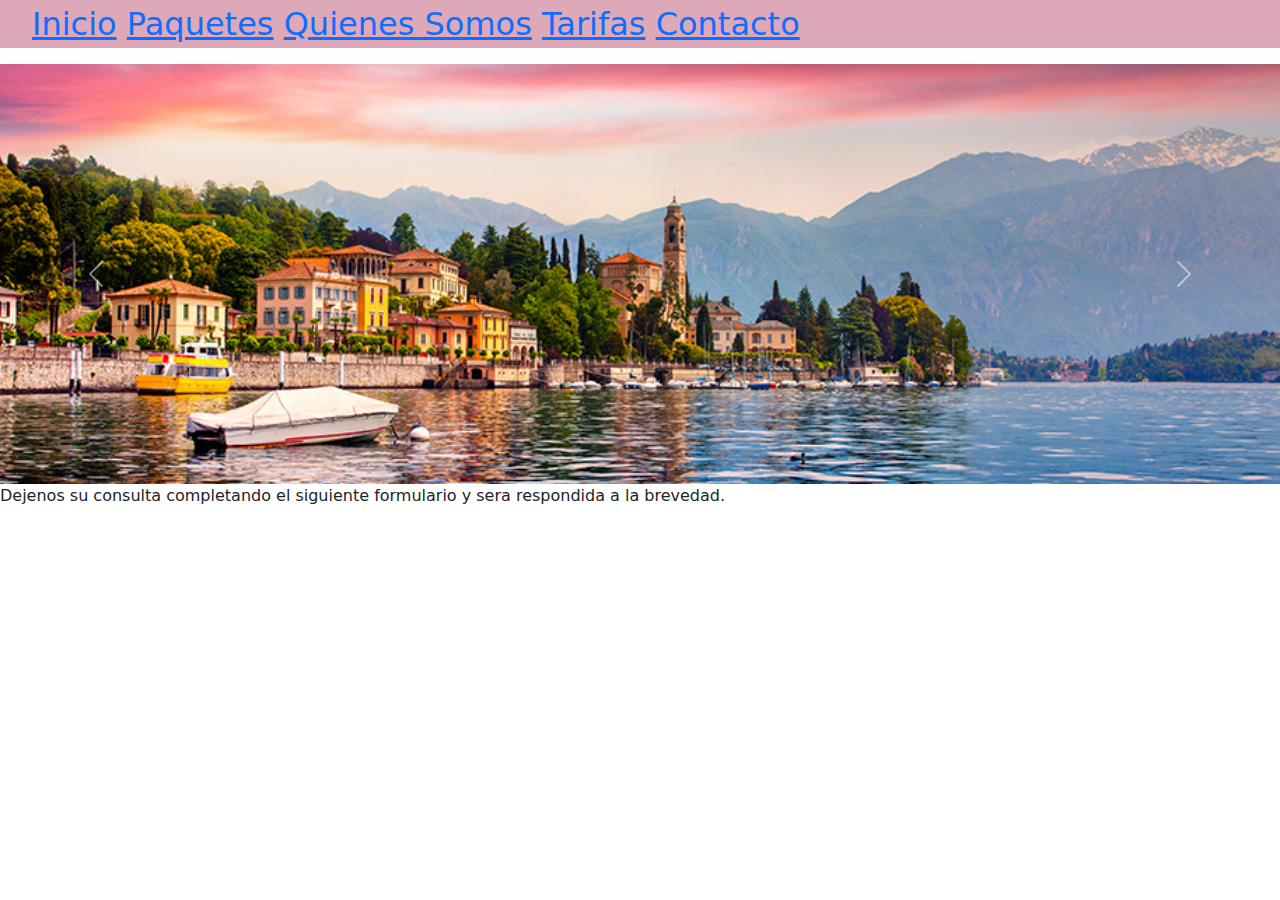
==== paginas/contacto.html @ 1ba6cf1e "Agregue mis html a mi repositorio de git" ====
<!DOCTYPE html>
<html lang="en">
    <head>
        <meta charset="UTF-8">
        <meta http-equiv="X-UA-Compatible" content="IE=edge">
        <meta name="viewport" content="width=device-width, initial-scale=1.0">
        <link rel="icon" href="../assets/Mi proyecto.png">
        <link rel="stylesheet" href="	https://cdn.jsdelivr.net/npm/bootstrap@5.3.0-alpha3/dist/css/bootstrap.min.css">
        <link rel="stylesheet" href="../css/style.css">
        <link rel="preconnect" href="https://fonts.googleapis.com">
        <link rel="preconnect" href="https://fonts.gstatic.com" crossorigin>
        <link href="https://fonts.googleapis.com/css2?family=Lora&display=swap" rel="stylesheet">
        <title>Contacto</title>
    </head>
<body>

    <header>
        <nav>
            <ul>
                <li><a href="../index.html">Inicio</a></li>
                <li><a href="paquetes.html">Paquetes</a></li>
                <li><a href="quienessomos.html">Quienes Somos</a></li>
                <li><a href="tarifas.html">Tarifas</a></li>
                <li><a href="contacto.html">Contacto</a></li>
                
            </ul>
       </nav>



    </header>

    <main>
      <div id="carouselExample" class="carousel slide">
        <div class="carousel-inner">
          <div class="carousel-item active">
            <img src="../assets/horizontal 1.jpg" class="d-block w-100" alt="active">
          </div>
          <div class="carousel-item">
            <img src="../assets/horizontal 2.jpg" class="d-block w-100" alt="...">
          </div>
          <div class="carousel-item">
            <img src="../assets/horizontal 4.jpg" class="d-block w-100" alt="...">
          </div>
        </div>
        <button class="carousel-control-prev" type="button" data-bs-target="#carouselExample" data-bs-slide="prev">
          <span class="carousel-control-prev-icon" aria-hidden="true"></span>
          <span class="visually-hidden">Previous</span>
        </button>
        <button class="carousel-control-next" type="button" data-bs-target="#carouselExample" data-bs-slide="next">
          <span class="carousel-control-next-icon" aria-hidden="true"></span>
          <span class="visually-hidden">Next</span>
        </button>
      </div>
        <p>Dejenos su consulta completando el siguiente formulario y sera respondida a la brevedad.</p>




    </main>

    <footer>



    </footer>




    <script src="	https://cdn.jsdelivr.net/npm/bootstrap@5.3.0-alpha3/dist/js/bootstrap.bundle.min.js"></script>
</body>
</html>
---- css/style.css ----
header{
    background-color: rgb(221, 168, 183);
    text-align: left;
    font-size: 32px
    
    
}

ul{
    list-style-type: none;
}
li{
    display: inline-block;
}

h1{
    text-align: center;
    font-size: 2rem;
    color: black;
}

h2{
    font-size: 1,5rem;
    background-color: rgb(188, 104, 104);
    padding: 5rem;
    border: 5px solid black;
}

footer{
    background-color: rgb(221, 168, 183);
}
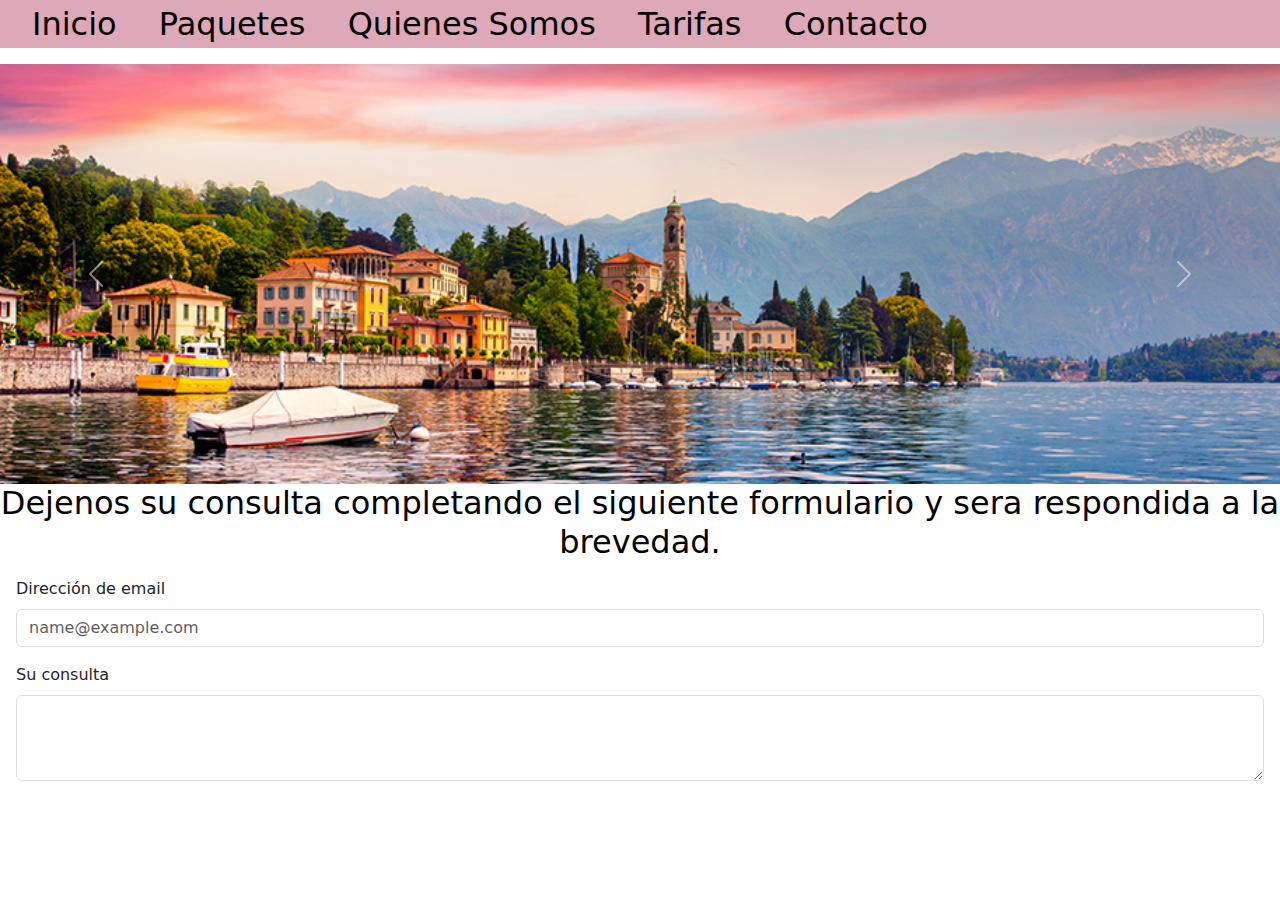
==== commit 7bc3a107: "Add files via upload" ====
--- a/paginas/contacto.html
+++ b/paginas/contacto.html
@@ -1,73 +1,83 @@
-<!DOCTYPE html>
-<html lang="en">
-    <head>
-        <meta charset="UTF-8">
-        <meta http-equiv="X-UA-Compatible" content="IE=edge">
-        <meta name="viewport" content="width=device-width, initial-scale=1.0">
-        <link rel="icon" href="../assets/Mi proyecto.png">
-        <link rel="stylesheet" href="	https://cdn.jsdelivr.net/npm/bootstrap@5.3.0-alpha3/dist/css/bootstrap.min.css">
-        <link rel="stylesheet" href="../css/style.css">
-        <link rel="preconnect" href="https://fonts.googleapis.com">
-        <link rel="preconnect" href="https://fonts.gstatic.com" crossorigin>
-        <link href="https://fonts.googleapis.com/css2?family=Lora&display=swap" rel="stylesheet">
-        <title>Contacto</title>
-    </head>
-<body>
-
-    <header>
-        <nav>
-            <ul>
-                <li><a href="../index.html">Inicio</a></li>
-                <li><a href="paquetes.html">Paquetes</a></li>
-                <li><a href="quienessomos.html">Quienes Somos</a></li>
-                <li><a href="tarifas.html">Tarifas</a></li>
-                <li><a href="contacto.html">Contacto</a></li>
-                
-            </ul>
-       </nav>
-
-
-
-    </header>
-
-    <main>
-      <div id="carouselExample" class="carousel slide">
-        <div class="carousel-inner">
-          <div class="carousel-item active">
-            <img src="../assets/horizontal 1.jpg" class="d-block w-100" alt="active">
-          </div>
-          <div class="carousel-item">
-            <img src="../assets/horizontal 2.jpg" class="d-block w-100" alt="...">
-          </div>
-          <div class="carousel-item">
-            <img src="../assets/horizontal 4.jpg" class="d-block w-100" alt="...">
-          </div>
-        </div>
-        <button class="carousel-control-prev" type="button" data-bs-target="#carouselExample" data-bs-slide="prev">
-          <span class="carousel-control-prev-icon" aria-hidden="true"></span>
-          <span class="visually-hidden">Previous</span>
-        </button>
-        <button class="carousel-control-next" type="button" data-bs-target="#carouselExample" data-bs-slide="next">
-          <span class="carousel-control-next-icon" aria-hidden="true"></span>
-          <span class="visually-hidden">Next</span>
-        </button>
-      </div>
-        <p>Dejenos su consulta completando el siguiente formulario y sera respondida a la brevedad.</p>
-
-
-
-
-    </main>
-
-    <footer>
-
-
-
-    </footer>
-
-
-
-
-    <script src="	https://cdn.jsdelivr.net/npm/bootstrap@5.3.0-alpha3/dist/js/bootstrap.bundle.min.js"></script>
-</body>
+<!DOCTYPE html>
+<html lang="en">
+    <head>
+        <meta charset="UTF-8">
+        <meta http-equiv="X-UA-Compatible" content="IE=edge">
+        <meta name="viewport" content="width=device-width, initial-scale=1.0">
+        <link rel="icon" href="../assets/Mi proyecto.png">
+        <link rel="stylesheet" href="	https://cdn.jsdelivr.net/npm/bootstrap@5.3.0-alpha3/dist/css/bootstrap.min.css">
+        <link rel="stylesheet" href="../css/style.css">
+        <link rel="preconnect" href="https://fonts.googleapis.com">
+        <link rel="preconnect" href="https://fonts.gstatic.com" crossorigin>
+        <link href="https://fonts.googleapis.com/css2?family=Lora&display=swap" rel="stylesheet">
+        <title>Contacto</title>
+    </head>
+<body>
+
+    <header>
+        <nav>
+            <ul>
+                <li><a href="../index.html">Inicio</a></li>
+                <li><a href="paquetes.html">Paquetes</a></li>
+                <li><a href="quienessomos.html">Quienes Somos</a></li>
+                <li><a href="tarifas.html">Tarifas</a></li>
+                <li><a href="contacto.html">Contacto</a></li>
+                
+            </ul>
+       </nav>
+
+
+
+    </header>
+
+    <main>
+      <div id="carouselExample" class="carousel slide">
+        <div class="carousel-inner">
+          <div class="carousel-item active">
+            <img src="../assets/horizontal 1.jpg" class="d-block w-100" alt="active">
+          </div>
+          <div class="carousel-item">
+            <img src="../assets/horizontal 2.jpg" class="d-block w-100" alt="...">
+          </div>
+          <div class="carousel-item">
+            <img src="../assets/horizontal 4.jpg" class="d-block w-100" alt="...">
+          </div>
+        </div>
+        <button class="carousel-control-prev" type="button" data-bs-target="#carouselExample" data-bs-slide="prev">
+          <span class="carousel-control-prev-icon" aria-hidden="true"></span>
+          <span class="visually-hidden">Previous</span>
+        </button>
+        <button class="carousel-control-next" type="button" data-bs-target="#carouselExample" data-bs-slide="next">
+          <span class="carousel-control-next-icon" aria-hidden="true"></span>
+          <span class="visually-hidden">Next</span>
+        </button>
+      </div>
+        <h1>Dejenos su consulta completando el siguiente formulario y sera respondida a la brevedad.</h1>
+
+
+        <div class="mail m-3">
+          <label for="exampleFormControlInput1" class="form-label">Dirección de email</label>
+          <input type="email" class="form-control" id="exampleFormControlInput1" placeholder="name@example.com">
+        </div>
+        <div class="mail m-3">
+          <label for="exampleFormControlTextarea1" class="form-label">Su consulta</label>
+          <textarea class="form-control" id="exampleFormControlTextarea1" rows="3"></textarea>
+        </div>
+
+
+
+
+    </main>
+
+    <footer>
+
+
+
+    </footer>
+
+
+
+
+    <script src="	https://cdn.jsdelivr.net/npm/bootstrap@5.3.0-alpha3/dist/js/bootstrap.bundle.min.js"></script>
+</body>
 </html>--- a/css/style.css
+++ b/css/style.css
@@ -1,32 +1,98 @@
-
-header{
-    background-color: rgb(221, 168, 183);
-    text-align: left;
-    font-size: 32px
-    
-    
-}
-
-ul{
-    list-style-type: none;
-}
-li{
-    display: inline-block;
-}
-
-h1{
-    text-align: center;
-    font-size: 2rem;
-    color: black;
-}
-
-h2{
-    font-size: 1,5rem;
-    background-color: rgb(188, 104, 104);
-    padding: 5rem;
-    border: 5px solid black;
-}
-
-footer{
-    background-color: rgb(221, 168, 183);
-}+
+header{
+    background-color: rgb(221, 168, 183);
+    text-align: left;
+    font-size: 32px
+    
+}
+
+ul{
+    list-style-type: none;
+}
+li{
+    display: inline-block;
+}
+
+h1{
+    text-align: center;
+    font-size: 2rem;
+    color: black;
+}
+
+p{
+    font-size: 20px;
+}
+
+
+footer{
+    background-color: rgb(221, 168, 183);
+}
+
+.grid{
+    display: grid;
+    grid-template-columns: 30% 30% 40%;
+    grid-template-rows: min-content min-content min-content;
+
+    grid-template-areas: 
+    "title          ...           img"
+    "description    description   img"
+    "button         ...           img"
+    ;
+    }  
+
+    .grid .grid__title{
+        grid-area: title; 
+    }
+    
+    .grid .grid__description{
+        grid-area: description;
+    }
+
+    .grid .grid__button{
+        grid-area: button;
+    }
+
+    .grid .grid__img{
+        grid-area: img;
+    }
+
+
+    .grid__button:hover{
+    padding: 2rem;
+    
+    }  
+
+    .grid__button{
+    background-color: darksalmon;
+    transition: .5s;
+    }
+
+    @media screen and (max-width: 400px) {
+        header{
+            text-align: center;
+            font-size: 10px;
+           
+        }
+    }
+
+    @media screen and (max-width: 780px) {
+        header{
+            text-align: center;
+            font-size: 20px;
+            
+        }
+    }
+
+    @media screen and (max-width: 1200px) {
+        header{
+        text-align: center;
+        font-size: 28px;
+      
+        }
+    }
+
+    a{
+        color: black;
+        text-decoration: none;
+        padding-right: 2rem;
+    }
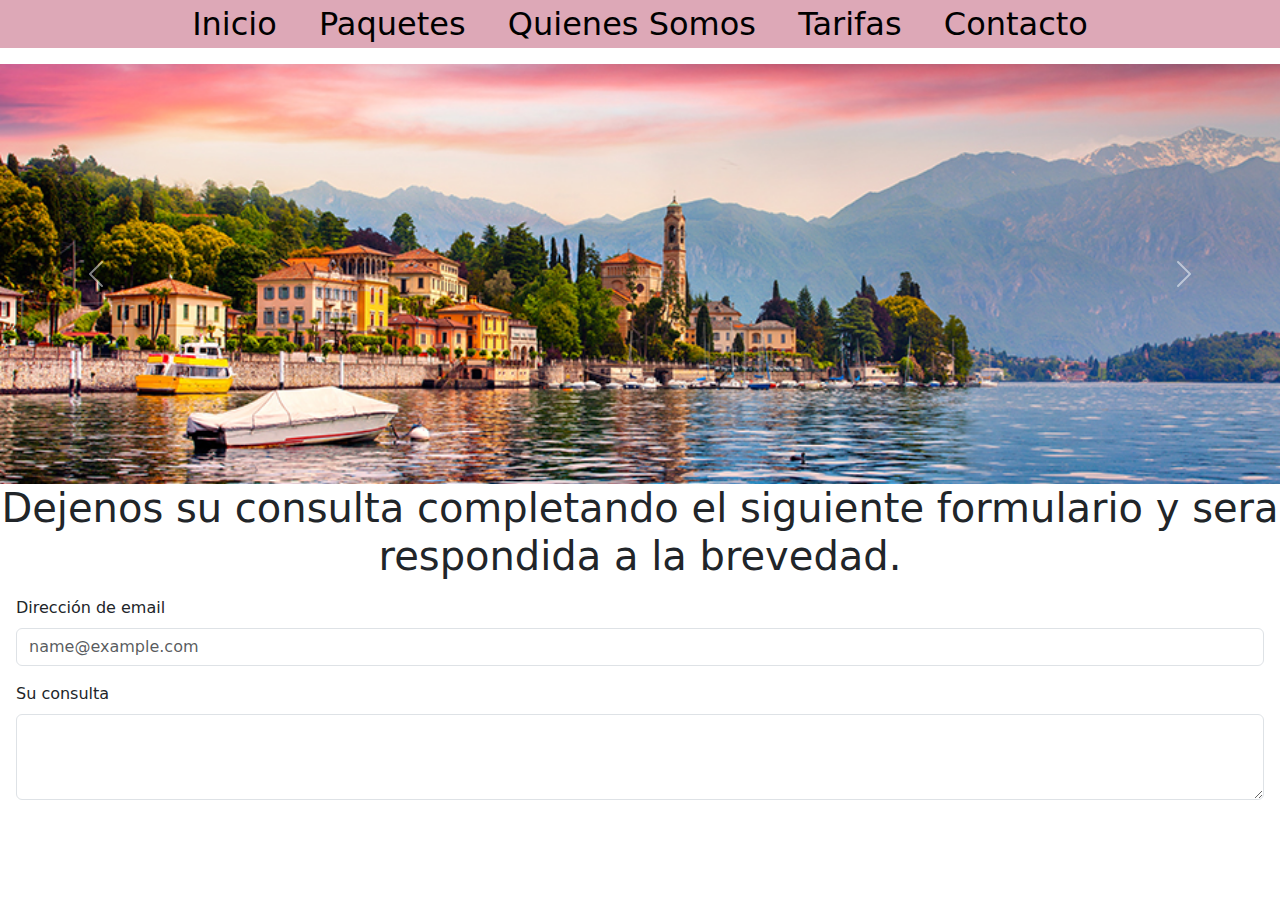
==== commit e0f43a6c: "Add files via upload" ====
--- a/paginas/contacto.html
+++ b/paginas/contacto.html
@@ -6,7 +6,7 @@
         <meta name="viewport" content="width=device-width, initial-scale=1.0">
         <link rel="icon" href="../assets/Mi proyecto.png">
         <link rel="stylesheet" href="	https://cdn.jsdelivr.net/npm/bootstrap@5.3.0-alpha3/dist/css/bootstrap.min.css">
-        <link rel="stylesheet" href="../css/style.css">
+        <link rel="stylesheet" href="../css/main.css">
         <link rel="preconnect" href="https://fonts.googleapis.com">
         <link rel="preconnect" href="https://fonts.gstatic.com" crossorigin>
         <link href="https://fonts.googleapis.com/css2?family=Lora&display=swap" rel="stylesheet">
--- a/css/main.css
+++ b/css/main.css
@@ -0,0 +1,87 @@
+header{
+  background-color: rgb(221, 168, 183);
+  text-align: center;
+  font-size: 32px;
+}
+
+footer {
+  background-color: rgb(221, 168, 183);
+}
+
+header ul {
+  list-style-type: none;
+}
+header li {
+  display: inline-block;
+}
+header h1 {
+  text-align: center;
+  font-size: 2rem;
+  color: black;
+}
+header p {
+  font-size: 20px;
+}
+
+@media screen and (max-width: 400px) {
+  header {
+    text-align: center;
+    font-size: 10px;
+  }
+}
+@media screen and (max-width: 780px) {
+  header {
+    text-align: center;
+    font-size: 20px;
+  }
+}
+@media screen and (max-width: 1200px) {
+  header {
+    text-align: center;
+    font-size: 28px;
+  }
+}
+.grid {
+  display: grid;
+  grid-template-columns: 30% 30% 40%;
+  grid-template-rows: -webkit-min-content -webkit-min-content -webkit-min-content;
+  grid-template-rows: min-content min-content min-content;
+  grid-template-areas: "title          ...           img"
+                       "description    description   img" 
+                       "button         ...           img";
+}
+
+.grid .grid__title {
+  grid-area: title;
+}
+
+.grid .grid__description {
+  grid-area: description;
+}
+
+.grid .grid__button {
+  grid-area: button;
+}
+
+.grid .grid__img {
+  grid-area: img;
+}
+
+.grid__button:hover {
+  padding: 2rem;
+}
+
+.grid__button {
+  background-color: darksalmon;
+  -webkit-transition: 0.5s;
+  transition: 0.5s;
+}
+
+a{
+  color: black;
+  text-decoration: none;
+  padding-right: 2rem;
+}
+h1{
+  text-align: center;
+}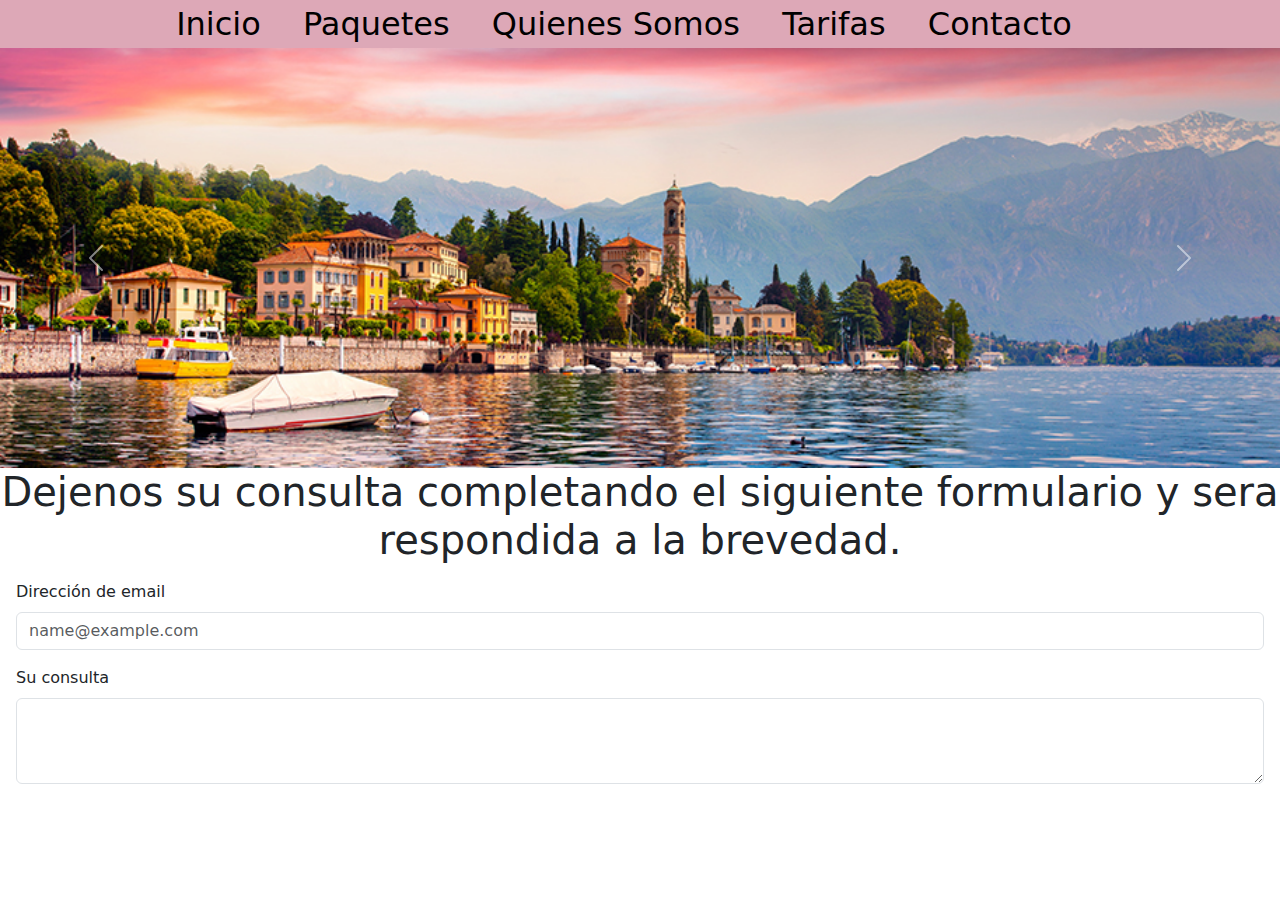
==== commit bbd725e9: "Add files via upload" ====
--- a/paginas/contacto.html
+++ b/paginas/contacto.html
@@ -16,14 +16,14 @@
 
     <header>
         <nav>
-            <ul>
+<!--             <ul> -->
                 <li><a href="../index.html">Inicio</a></li>
                 <li><a href="paquetes.html">Paquetes</a></li>
                 <li><a href="quienessomos.html">Quienes Somos</a></li>
                 <li><a href="tarifas.html">Tarifas</a></li>
                 <li><a href="contacto.html">Contacto</a></li>
                 
-            </ul>
+<!--             </ul> -->
        </nav>
 
 
--- a/css/main.css
+++ b/css/main.css
@@ -2,10 +2,6 @@
   background-color: rgb(221, 168, 183);
   text-align: center;
   font-size: 32px;
-}
-
-footer {
-  background-color: rgb(221, 168, 183);
 }
 
 header ul {
@@ -84,4 +80,41 @@
 }
 h1{
   text-align: center;
-}+}
+
+
+.cardd-text{
+  height: 105px;
+}
+
+/* .card-text{
+  height: 105px;
+}
+ */
+.img-fluid{
+  height: 100%;
+}
+
+.col-md-8{
+  transition: 3s;
+}
+
+.col-md-8:hover{
+  transform: scale(1.1);
+}
+
+ .mapa{
+  display: flex;
+  justify-content: left;
+  justify-content: space-around;
+}
+
+.galeria{
+  display: flex;
+  justify-content: right;
+}
+
+footer{
+background-color: rgb(221, 168, 183);
+}
+
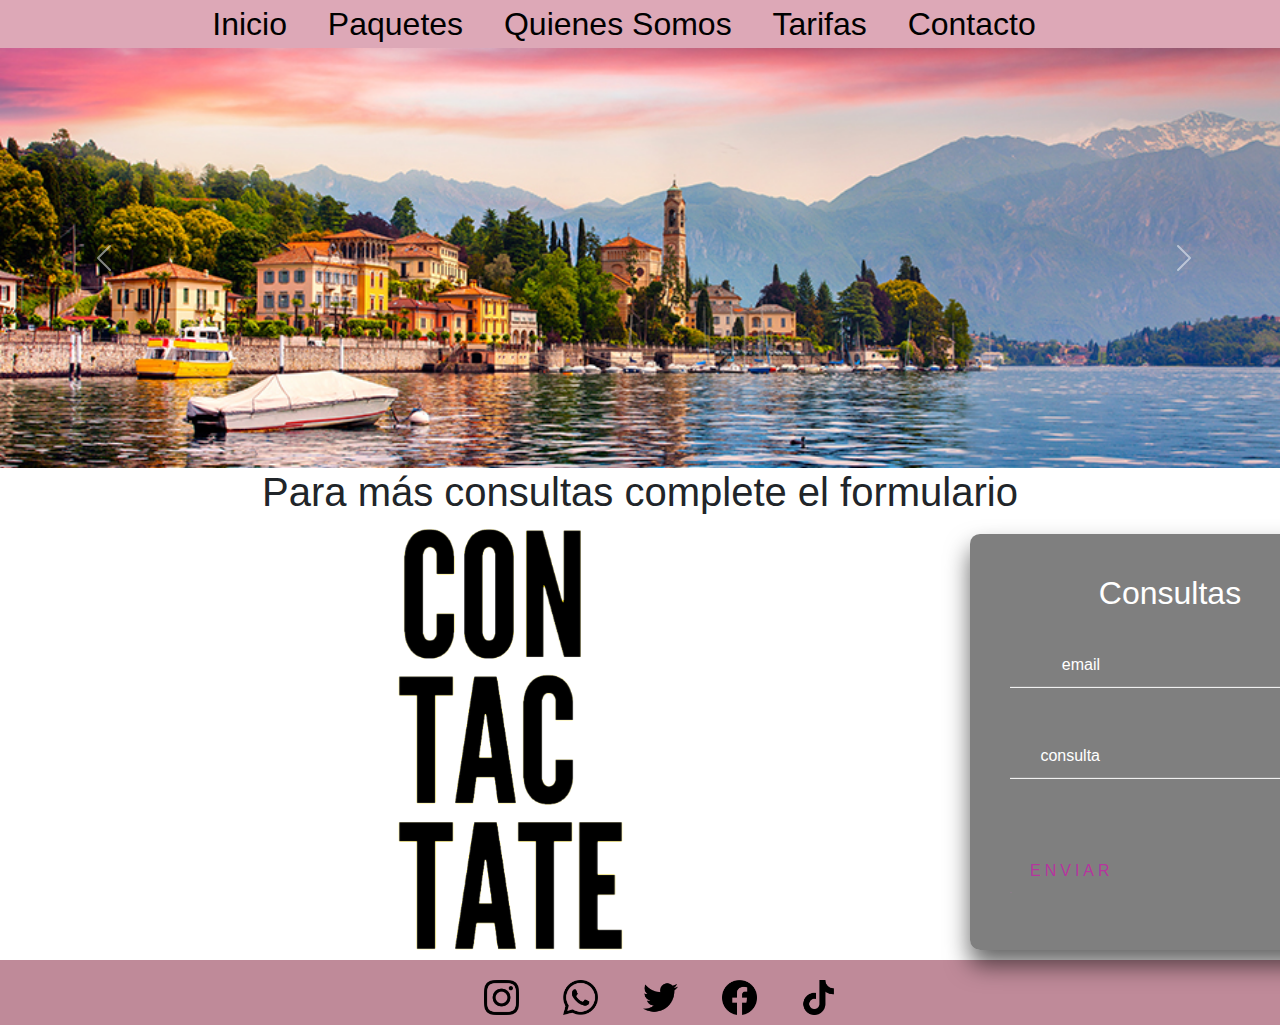
==== commit c71350a6: "Add files via upload" ====
--- a/paginas/contacto.html
+++ b/paginas/contacto.html
@@ -52,26 +52,55 @@
           <span class="visually-hidden">Next</span>
         </button>
       </div>
-        <h1>Dejenos su consulta completando el siguiente formulario y sera respondida a la brevedad.</h1>
+        <h1 class="contactoform">Para más consultas complete el formulario</h1>
 
 
-        <div class="mail m-3">
-          <label for="exampleFormControlInput1" class="form-label">Dirección de email</label>
-          <input type="email" class="form-control" id="exampleFormControlInput1" placeholder="name@example.com">
-        </div>
-        <div class="mail m-3">
-          <label for="exampleFormControlTextarea1" class="form-label">Su consulta</label>
-          <textarea class="form-control" id="exampleFormControlTextarea1" rows="3"></textarea>
-        </div>
+        <section class="flexbox__container">
+          <article class="pics2__container">
+        <div class="contactateimg">
+        <img class="contactateimg" src="../assets/contactate.png" alt="">
+        <div class="formulariocon">
+          <div class="login-box">
+            <h2>Consultas</h2>
+            <form>
+              <div class="user-box">
+                <input type="text" name="" required="">
+                <label>email</label>
+              </div>
+              <div class="user-box">
+                <input type="password" name="" required="">
+                <label>consulta</label>
+              </div>
+              <a href="#">
+                <span></span>
+                <span></span>
+                <span></span>
+                <span></span>
+                enviar
+              </a>
+            </form>
+          </div>
+        </div>  
+      </div>
+    </article>
+        </section>
+     </div>
 
-
-
+    
 
     </main>
 
     <footer>
 
+      <nav>
 
+        <img src="../assets/instagram (2).png" class="imgfooter" alt="...">
+        <img src="../assets/whatsapp.png" class="imgfooter" alt="...">
+        <img src="../assets/twitter.png" class="imgfooter" alt="...">
+        <img src="../assets/facebook.png" class="imgfooter" alt="...">
+        <img src="../assets/tik-tok.png" class="imgfooter" alt="...">
+  
+      </nav>
 
     </footer>
 
--- a/css/main.css
+++ b/css/main.css
@@ -64,20 +64,23 @@
 }
 
 .grid__button:hover {
-  padding: 2rem;
+  transform: scale(1.1);
 }
 
 .grid__button {
   background-color: darksalmon;
   -webkit-transition: 0.5s;
   transition: 0.5s;
+  padding-left: 5px;
 }
 
 a{
   color: black;
   text-decoration: none;
   padding-right: 2rem;
-}
+  font-style: inherit;
+}
+
 h1{
   text-align: center;
 }
@@ -87,10 +90,6 @@
   height: 105px;
 }
 
-/* .card-text{
-  height: 105px;
-}
- */
 .img-fluid{
   height: 100%;
 }
@@ -114,7 +113,327 @@
   justify-content: right;
 }
 
+
 footer{
-background-color: rgb(221, 168, 183);
-}
-
+  background-color: rgb(191, 138, 153);
+  text-align: center;
+}
+
+.imgfooter{
+  height: 65px;
+  padding-top: 20px;
+  padding-left: 40px;
+  padding-bottom: 10px;
+}
+
+
+.grid__title{
+  animation-duration: 3s;
+  animation-name: slidein;
+}
+
+@keyframes slidein {
+  from {
+    margin-left: 100%;
+    width: 300%
+  }
+
+  to {
+    margin-left: 0%;
+    width: 100%;
+  }
+}
+
+.destinos{
+  animation-duration: 1.5s;
+  animation-name: slidein
+}
+
+@keyframes slidein {
+  from {
+    margin-left: 100%;
+    width: 300%
+  }
+
+  to {
+    margin-left: 0%;
+    width: 100%;
+  }
+}
+
+.paquetes{
+  animation-duration: 1.5s;
+  animation-name: slidein;
+}
+
+@keyframes slidein {
+  from {
+    margin-left: 100%;
+    width: 300%
+  }
+
+  to {
+    margin-left: 0%;
+    width: 100%;
+  }
+
+
+}
+
+.form {
+  margin: 0 auto;
+  width: 400  px;
+  padding: 1em;
+  border: 1px solid #ccc;
+  border-radius: 1em;
+}
+div + div {
+  margin-top: 1em;
+}
+label {
+  display: inline-block;
+  width: 90px;
+  text-align: right;
+}
+input,
+textarea {
+  font: 8rem ;
+  font-family: inherit;
+  width: 300px;
+  -moz-box-sizing: border-box;
+  box-sizing: border-box;
+  border: 1px solid #999;
+}
+input:focus,
+textarea:focus {
+  border-color: #000;
+}
+textarea {
+  vertical-align: top;
+  height: 5em;
+  resize: vertical;
+}
+.button {
+  padding-left: 90px; 
+}
+button {
+  margin-left: 0.5em;
+}
+
+html {
+  height: 100%;
+}
+body {
+  margin:0;
+  padding:0;
+  font-family: sans-serif;
+  background: linear-gradient(#ffffff, #ffffff);
+}
+
+.login-box {
+  /* position: absolute; */
+  position: relative;
+  top: 50%;
+  left: 50%;
+  width: 400px;
+  padding: 40px;
+  transform: translate(-50%, -50%);
+  background: rgba(0,0,0,.5);
+  box-sizing: border-box;
+  box-shadow: 0 15px 25px rgba(0,0,0,.6);
+  border-radius: 10px;
+  margin-bottom: 20px;
+}
+
+.login-box h2 {
+  margin: 0 0 30px;
+  padding: 0;
+  color: #fff;
+  text-align: center;
+}
+
+.login-box .user-box {
+  position: relative;
+}
+
+.login-box .user-box input {
+  width: 100%;
+  padding: 10px 0;
+  font-size: 16px;
+  color: #fff;
+  margin-bottom: 30px;
+  border: none;
+  border-bottom: 1px solid #fff;
+  outline: none;
+  background: transparent;
+}
+.login-box .user-box label {
+  position: absolute;
+  top:0;
+  left: 0;
+  padding: 10px 0;
+  font-size: 16px;
+  color: #fff;
+  pointer-events: none;
+  transition: .5s;
+}
+
+.login-box .user-box input:focus ~ label,
+.login-box .user-box input:valid ~ label {
+  top: -20px;
+  left: 0;
+  color: #ffffff;
+  font-size: 12px;
+}
+
+.login-box form a {
+  position: relative;
+  display: inline-block;
+  padding: 10px 20px;
+  color: #b6359e;
+  font-size: 16px;
+  text-decoration: none;
+  text-transform: uppercase;
+  overflow: hidden;
+  transition: .5s;
+  margin-top: 40px;
+  letter-spacing: 4px
+}
+
+.login-box a:hover {
+  background: #d26bc1;
+  color: #fff;
+  border-radius: 5px;
+  box-shadow: 0 0 5px #b117af,
+              0 0 25px #b72093,
+              0 0 50px #be16a8,
+              0 0 100px #c9229f;
+}
+
+.login-box a span {
+  position: absolute;
+  display: block;
+}
+
+.login-box a span:nth-child(1) {
+  top: 0;
+  left: -100%;
+  width: 100%;
+  height: 2px;
+  background: linear-gradient(90deg, transparent, #c461c4);
+  animation: btn-anim1 1s linear infinite;
+}
+
+@keyframes btn-anim1 {
+  0% {
+    left: -100%;
+  }
+  50%,100% {
+    left: 100%;
+  }
+}
+
+.login-box a span:nth-child(2) {
+  top: -100%;
+  right: 0;
+  width: 2px;
+  height: 100%;
+  background: linear-gradient(180deg, transparent, #e275e4);
+  animation: btn-anim2 1s linear infinite;
+  animation-delay: .25s
+}
+
+@keyframes btn-anim2 {
+  0% {
+    top: -100%;
+  }
+  50%,100% {
+    top: 100%;
+  }
+}
+
+.login-box a span:nth-child(3) {
+  bottom: 0;
+  right: -100%;
+  width: 100%;
+  height: 2px;
+  background: linear-gradient(270deg, transparent, #a9598d);
+  animation: btn-anim3 1s linear infinite;
+  animation-delay: .5s
+}
+
+@keyframes btn-anim3 {
+  0% {
+    right: -100%;
+  }
+  50%,100% {
+    right: 100%;
+  }
+}
+
+.login-box a span:nth-child(4) {
+  bottom: -100%;
+  left: 0;
+  width: 2px;
+  height: 100%;
+  background: linear-gradient(360deg, transparent, #e16acf);
+  animation: btn-anim4 1s linear infinite;
+  animation-delay: .75s
+}
+
+@keyframes btn-anim4 {
+  0% {
+    bottom: -100%;
+  }
+  50%,100% {
+    bottom: 100%;
+  }
+}
+
+.contactateimg{
+  width: 60rem;
+  padding-left: 10px;
+  display: flex;
+  justify-content: left;
+  justify-content: space-around;
+}
+
+.formulariocon{
+  display: flex;
+  justify-content: right;
+  width: 40rem;
+}
+
+.contactoform{
+animation-duration: 1.5s;
+animation-name: slidein;
+}
+
+@keyframes slidein {
+  from {
+    margin-left: 100%;
+    width: 300%
+  }
+
+  to {
+    margin-left: 0%;
+    width: 100%;
+  }
+}
+
+.tarifascon{
+  animation-duration: 1.5s;
+  animation-name: slidein;
+}
+
+@keyframes slidein {
+  from {
+    margin-left: 100%;
+    width: 300%
+  }
+
+  to {
+    margin-left: 0%;
+    width: 100%;
+  }
+}